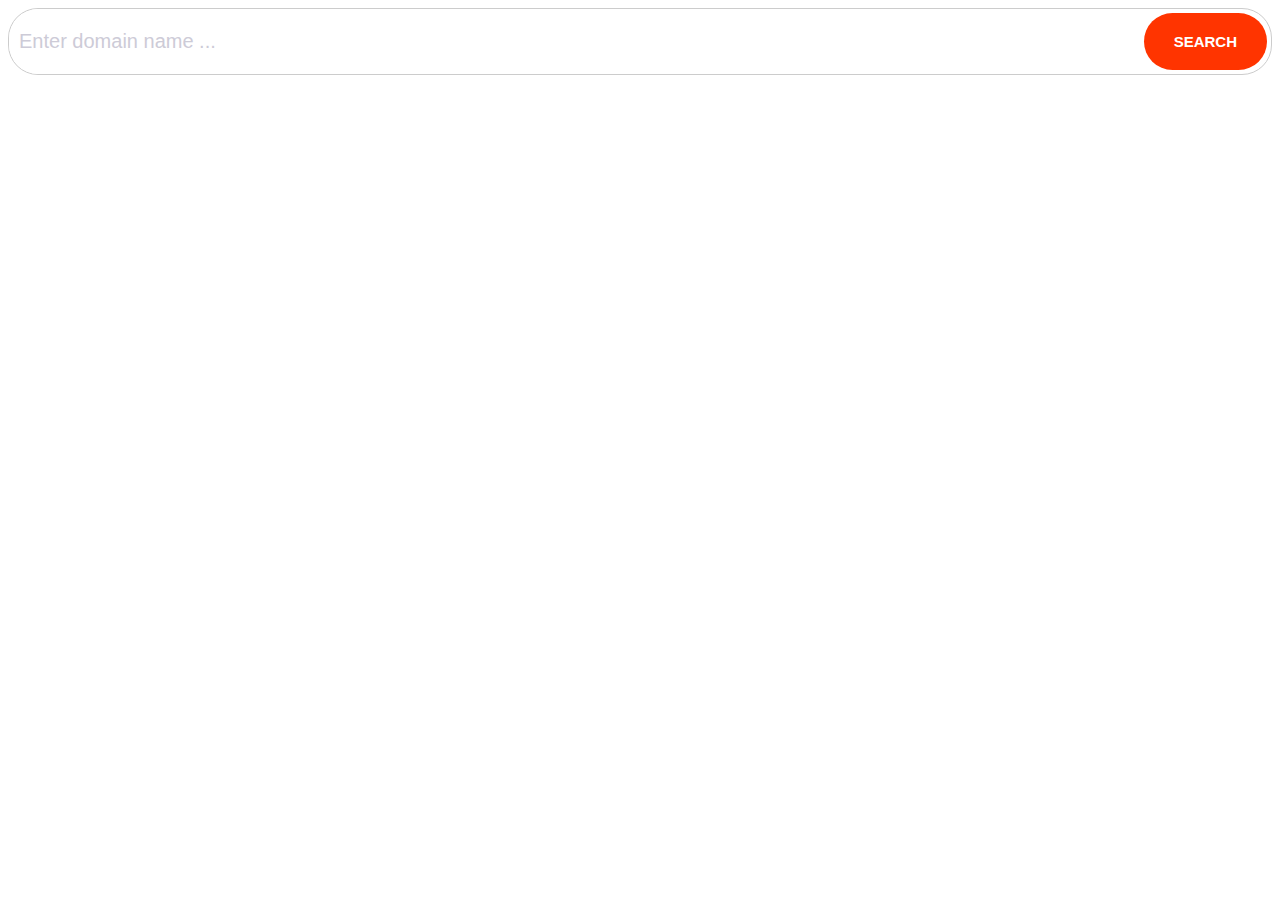
==== index.html @ b12a3ebf "Input Group Implemented" ====
<!DOCTYPE html>
<html lang="en">
  <head>
    <meta charset="UTF-8" />
    <meta http-equiv="X-UA-Compatible" content="IE=edge" />
    <meta name="viewport" content="width=device-width, initial-scale=1.0" />
    <link rel="preconnect" href="https://fonts.googleapis.com" />
    <link rel="preconnect" href="https://fonts.gstatic.com" crossorigin />
    <link
      href="https://fonts.googleapis.com/css2?family=Inter:wght@400;600;700&display=swap"
      rel="stylesheet"
    />
    <link rel="stylesheet" href="css/style.css" />
    <title>Hostify - Go online just for $9</title>
  </head>
  <body>  

    <div class="input-group">
    <input type="text" class="input" placeholder="Enter domain name ...">
    <button class="btn btn--accent">Search</button>
  </div>
 
  </body>
</html>
---- css/style.css ----
/* Color Pallete */

:root{
     --color-primary:#2584ff;
     --color-secondary:#00d9ff;
     --color-accent:#ff3400;
     --color-headings: #1b0760;
     --color-body:#918ca4;
     --color-border:#ccc;
     --border-radius:30px;
}

*,
*::after,
*::before{
    box-sizing: border-box;
}

/* Typography */

html{
    /* 62.5% of 16 px is 10 px */
    font-size: 62.5%;
}

body{
    font-family: Inter, Arial, Helvetica, sans-serif;
    color:var(--color-body);
}

h1,h2,h3{
    color:var(--color-headings);
}

h1{
    font-size: 7rem;
}

h2{
    font-size: 4rem;
}

h3{
    font-size: 3rem;
}

p{
    margin-top: 0;
}

@media screen and (min-width:1024px){
    body{
        font-size: 1.8rem;
    }
    h1{
        font-size: 8rem;
    }
    h2{
        font-size: 4rem;
    }
    h3{
        font-size: 2.4rem;
    }
}

/* Links */
a{
    text-decoration: none;
}
.link-arrow{
    color:var(--color-accent);
    text-transform: uppercase;
    font-size: 2rem;
    font-weight: bold;
}

.link-arrow::after{
    content: '-->';
    margin-left: 5px;
}

.link-arrow:hover::after{
    margin-left: 10px;
    transition: margin 0.20s;
}

@media screen and (min-width:1024px) {
    
    .link-arrow{
        font-size:1.5rem;
    }
}

/* Badges */

.badge{
    border-radius: 2rem;
    padding: 0.5rem 2rem;
    font-weight: 600;
    white-space: nowrap;
    font-size: 2rem;
}

.badge--primary{
    background: var(--color-primary);
    color:#fff;
}

.badge--secondary{
    background: var(--color-secondary);
    color:#fff;

}

.badge-small{
    font-size: 1.5rem;
}

@media screen and (min-width:1024px) {

    .badge{
        font-size: 1.5rem;
    }

    .badge-small{
        font-size: 1rem;
    }
    
}

/* Lists  */

.list{
    list-style: none;
    padding-left: 0;
    color:var(--color-headings);

}

.list--inline .list__item{
    display: inline-block;
    margin-right: 2rem;
}

.list--tick{
    list-style-image: url(../images/tick.svg);
    padding-left: 3rem;
}

.list--tick .list__item{
    padding-left: 0.5rem;
    margin-bottom: 1rem;
}

@media screen and (min-width: 1024 px) {

    .list--tick .list__item{
        padding-left: 0;
    }
    
}

/* Icons  */

.icon{
    width: 40px;
    height: 40px;
}

.icon--primary{
    fill:var(--color-primary);
}

.icon-container{

    background: #f3f9fa;
    width: 64px;
    height: 64px;
    border-radius: 100%;
    display: inline-flex;
    justify-content: center;
    align-items: center;

}

/* Buttons  */

.btn{
    border-radius: 40px;
    border: 0;
    font-size: 1.8rem;
    font-weight: 600;
    margin: 1rem 0;
    padding: 2rem 3rem;
    text-align: center;
    text-transform: uppercase;
    white-space: nowrap;
}

.btn--primary{
    background: var(--color-primary);
    color: #fff;
}

.btn--primary:hover{
    background: #3a8ffd;
}

.btn--secondary{
    background: var(--color-secondary);
    color: #fff;
}

.btn--secondary:hover{
    background: #05cdf0;
}

.btn--accent{
    background: var(--color-accent);
    color: #fff;
}

.btn--accent:hover{
    background: #ec3000;
}

.btn--outline{
    color: var(--color-headings);
    background: #fff;
    border: 2px solid var(--color-headings);
}

.btn--outline:hover{
    background:var(--color-headings);
    color:#fff;
}

.btn--block{
    width: 100%;
    display: inline-block;
}

@media screen and (min-width:1024px) {

    .btn{
        font-size: 1.5rem;
    }
    
}

/* Inputs  */

.input{

    padding: 1.5rem 3.5rem;
    border: 1px solid var(--color-border);
    border-radius: var(--border-radius);
    outline: 0;
    color:var(--color-headings);
    font-size: 2rem;
}

::placeholder{
    color:#cdcbd7;
}

.input-group{
    border: 1px solid var(--color-border);
    border-radius: var(--border-radius);
    display: flex;
}

.input-group .input{
    border:0;
    flex-grow: 1;
    padding: 1.5rem 1rem;

}

.input-group .btn{
    margin: 4px;
}
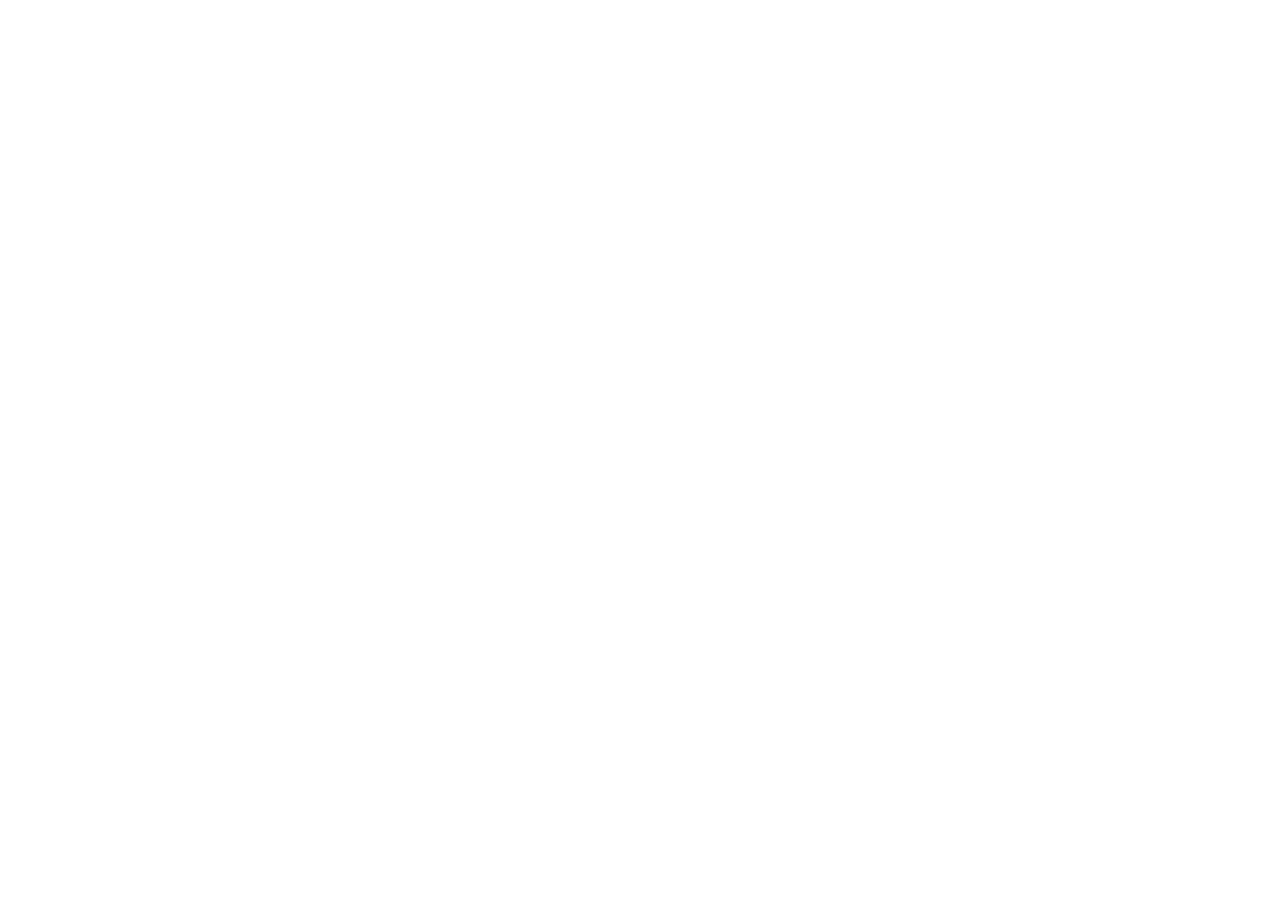
==== commit 84b30ea4: "Input Media Query Updated" ====
--- a/index.html
+++ b/index.html
@@ -15,10 +15,7 @@
   </head>
   <body>  
 
-    <div class="input-group">
-    <input type="text" class="input" placeholder="Enter domain name ...">
-    <button class="btn btn--accent">Search</button>
-  </div>
+   
  
   </body>
 </html>
--- a/css/style.css
+++ b/css/style.css
@@ -279,4 +279,11 @@
 
 .input-group .btn{
     margin: 4px;
+}
+
+@media screen and (min-width:1024px) {
+    
+    .input{
+        font-size: 1.5rem;
+    }
 }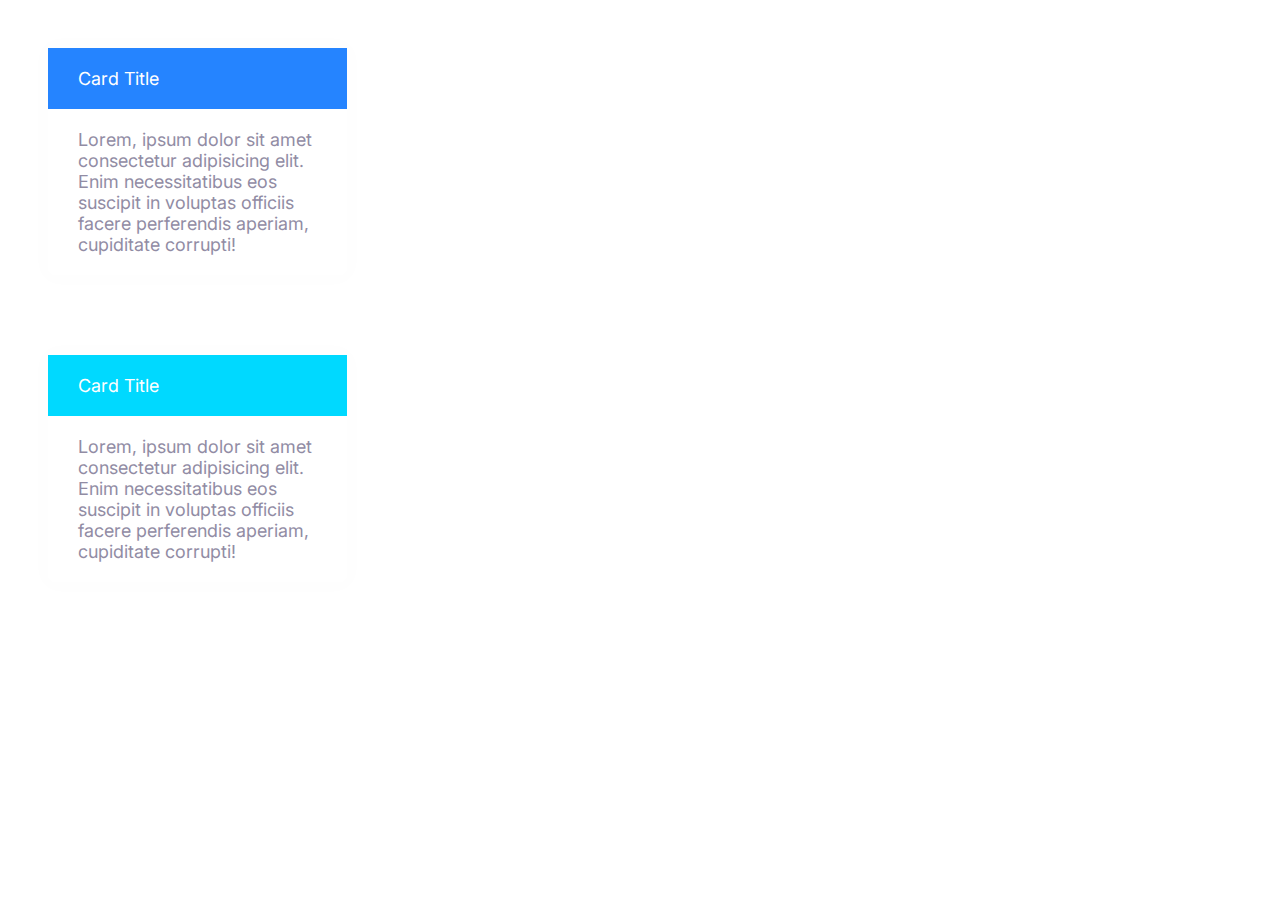
==== commit ab642d36: "Card Implemented" ====
--- a/index.html
+++ b/index.html
@@ -14,8 +14,26 @@
     <title>Hostify - Go online just for $9</title>
   </head>
   <body>  
-
-   
+<div style="width:30%;padding:4rem">
+   <div class="card card--primary">
+     <header class="card__header">
+       Card Title
+     </header>
+     <div class="card__body">
+       Lorem, ipsum dolor sit amet consectetur adipisicing elit. Enim necessitatibus eos suscipit in voluptas officiis facere perferendis aperiam, cupiditate corrupti!
+     </div>
+   </div>
+</div>
+<div style="width:30%;padding:4rem">
+   <div class="card card--secondary">
+     <header class="card__header">
+       Card Title
+     </header>
+     <div class="card__body">
+       Lorem, ipsum dolor sit amet consectetur adipisicing elit. Enim necessitatibus eos suscipit in voluptas officiis facere perferendis aperiam, cupiditate corrupti!
+     </div>
+   </div>
+</div>
  
   </body>
 </html>
--- a/css/style.css
+++ b/css/style.css
@@ -286,4 +286,28 @@
     .input{
         font-size: 1.5rem;
     }
-}+}
+
+/* Cards */
+
+.card {
+    border-radius: 7px;
+    box-shadow: 0 0 20px 10px #fefefe;
+    
+}
+
+.card__header,
+.card__body{
+    padding: 2rem 3rem;
+}
+
+.card--primary .card__header{
+    background: var(--color-primary);
+    color: #fff;
+}
+
+.card--secondary .card__header{
+    background: var(--color-secondary);
+    color:#fff;
+} 
+
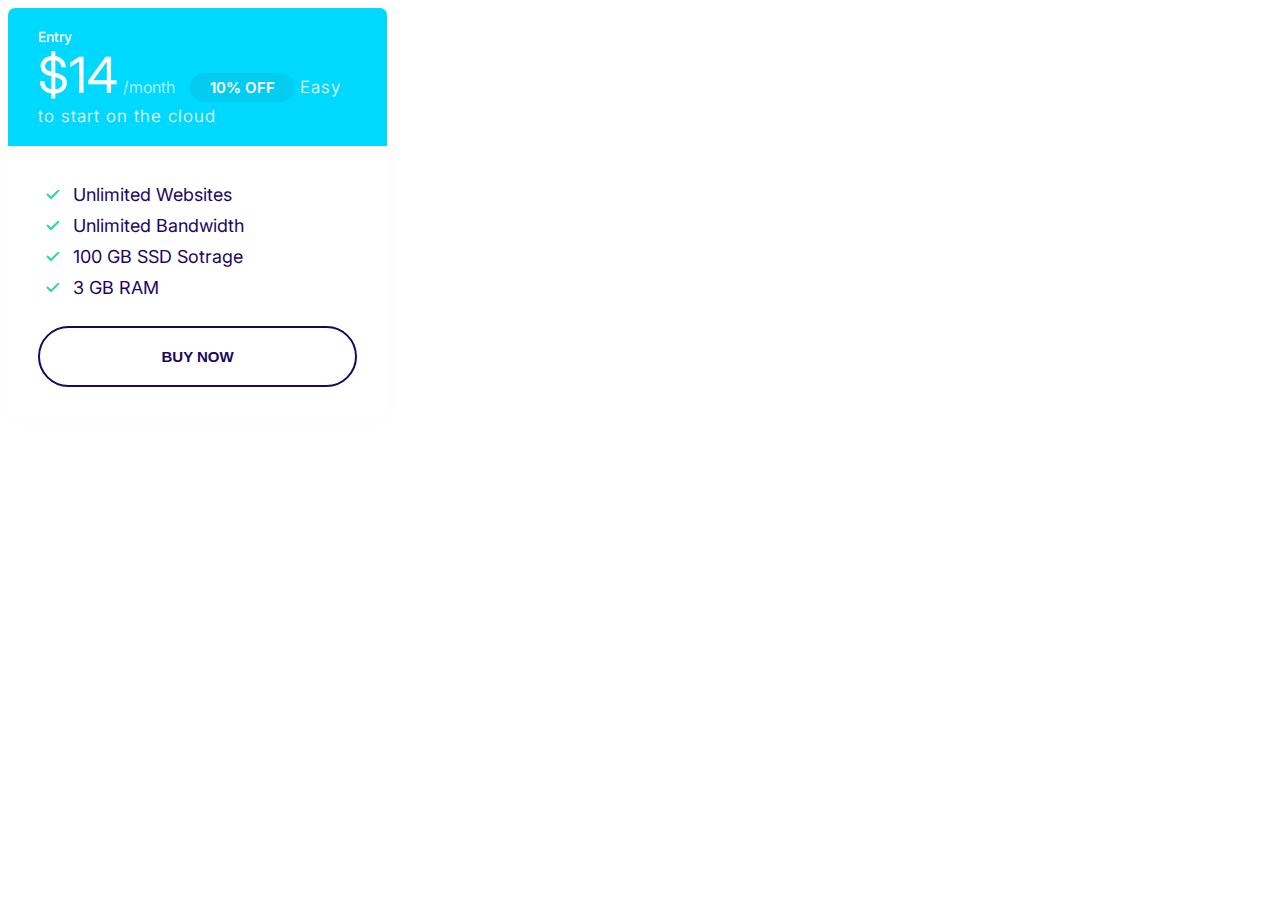
==== commit 086c03d7: "Plan Component Implemented" ====
--- a/index.html
+++ b/index.html
@@ -14,26 +14,29 @@
     <title>Hostify - Go online just for $9</title>
   </head>
   <body>  
-<div style="width:30%;padding:4rem">
-   <div class="card card--primary">
-     <header class="card__header">
-       Card Title
-     </header>
-     <div class="card__body">
-       Lorem, ipsum dolor sit amet consectetur adipisicing elit. Enim necessitatibus eos suscipit in voluptas officiis facere perferendis aperiam, cupiditate corrupti!
-     </div>
-   </div>
+    <div style="width:30%;">
+    <div class="plan">
+    <div class="card card--secondary">
+      <header class="card__header">
+        <h3 class="plan__name">Entry</h3>
+        <span class="plan__price">$14</span>
+        <span class="plan__billing-cycle">/month</span>
+        <span class="badge badge--secondary badge--small">10% OFF</span>
+        <span class="plan__description">Easy to start on the cloud</span>
+      </header>
+      <div class="card__body">
+        <ul class="list list--tick">
+          <li class="list__item">Unlimited Websites</li>
+          <li class="list__item">Unlimited Bandwidth</li>
+          <li class="list__item">100 GB SSD Sotrage</li>
+          <li class="list__item">3 GB RAM</li>
+        </ul>
+        <button class="btn btn--outline btn--block">Buy Now</button>
+      </div>
+    </div>
+  </div>
 </div>
-<div style="width:30%;padding:4rem">
-   <div class="card card--secondary">
-     <header class="card__header">
-       Card Title
-     </header>
-     <div class="card__body">
-       Lorem, ipsum dolor sit amet consectetur adipisicing elit. Enim necessitatibus eos suscipit in voluptas officiis facere perferendis aperiam, cupiditate corrupti!
-     </div>
-   </div>
-</div>
+
  
   </body>
 </html>
--- a/css/style.css
+++ b/css/style.css
@@ -293,6 +293,7 @@
 .card {
     border-radius: 7px;
     box-shadow: 0 0 20px 10px #fefefe;
+    overflow: hidden;
     
 }
 
@@ -311,3 +312,55 @@
     color:#fff;
 } 
 
+.card--secondary .badge--secondary{
+    background-color: #02cdf1;
+}
+
+/* Plans */
+
+.plan__name{
+    color: #fff;
+    margin: 0;
+    font-weight: 500;
+    font-size: 2.4rem;
+}
+
+.plan__price{
+    font-size:6rem;
+}
+
+.plan__billing-cycle{
+    font-size: 2.4rem;
+    font-weight: 300;
+    margin-right: 1rem;
+    opacity: 0.8;
+}
+
+.plan__description{
+    font-size: 2rem;
+    font-weight: 300;
+    letter-spacing: 1px;
+}
+
+@media screen and (min-width: 1024px) {
+    .plan__name {
+      font-size: 1.4rem;
+    }
+  
+    .plan__price {
+      font-size: 5rem;
+    }
+  
+    .plan__billing-cycle {
+      font-size: 1.6rem;
+    }
+  
+    .plan__description {
+      font-size: 1.7rem;
+    }
+  }
+
+
+
+
+
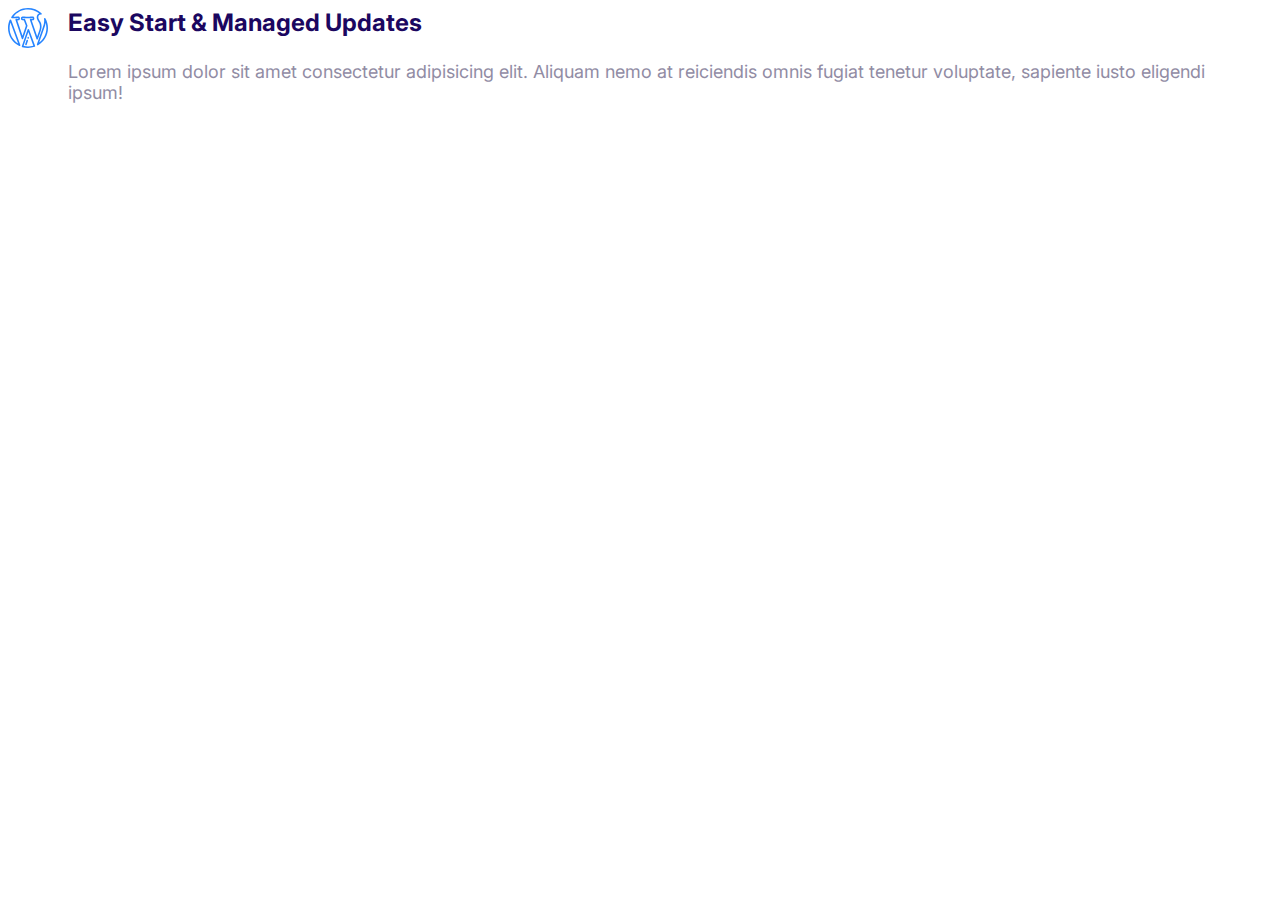
==== commit 827cb9ec: "Media Objects" ====
--- a/index.html
+++ b/index.html
@@ -13,30 +13,21 @@
     <link rel="stylesheet" href="css/style.css" />
     <title>Hostify - Go online just for $9</title>
   </head>
-  <body>  
-    <div style="width:30%;">
-    <div class="plan">
-    <div class="card card--secondary">
-      <header class="card__header">
-        <h3 class="plan__name">Entry</h3>
-        <span class="plan__price">$14</span>
-        <span class="plan__billing-cycle">/month</span>
-        <span class="badge badge--secondary badge--small">10% OFF</span>
-        <span class="plan__description">Easy to start on the cloud</span>
-      </header>
-      <div class="card__body">
-        <ul class="list list--tick">
-          <li class="list__item">Unlimited Websites</li>
-          <li class="list__item">Unlimited Bandwidth</li>
-          <li class="list__item">100 GB SSD Sotrage</li>
-          <li class="list__item">3 GB RAM</li>
-        </ul>
-        <button class="btn btn--outline btn--block">Buy Now</button>
+  <body>
+    <div class="media">
+      <div class="media__image">
+        <svg class="icon icon--primary">
+          <use xlink:href="images/sprite.svg#wordpress"></use>
+        </svg>
+      </div>
+      <div class="media__body">
+        <h3 class="media__title">Easy Start & Managed Updates</h3>
+        <p>
+          Lorem ipsum dolor sit amet consectetur adipisicing elit. Aliquam nemo
+          at reiciendis omnis fugiat tenetur voluptate, sapiente iusto eligendi
+          ipsum!
+        </p>
       </div>
     </div>
-  </div>
-</div>
-
- 
   </body>
 </html>
--- a/css/style.css
+++ b/css/style.css
@@ -342,6 +342,20 @@
     letter-spacing: 1px;
 }
 
+.plan--popular .card__header{
+    position: relative;
+}
+
+.plan--popular .card__header::before{
+    content: url(../images/popular.svg);
+    width: 40px;
+    display: inline-block;
+    position:absolute;
+    top: -6px;
+    right: 5%;
+
+}
+
 @media screen and (min-width: 1024px) {
     .plan__name {
       font-size: 1.4rem;
@@ -361,6 +375,18 @@
   }
 
 
-
-
-
+/* Media  */
+
+.media{
+    display: flex;
+}
+
+.media__title{
+    margin-top: 0;
+}
+
+.media__body{
+    margin: 0 2rem;
+}
+
+
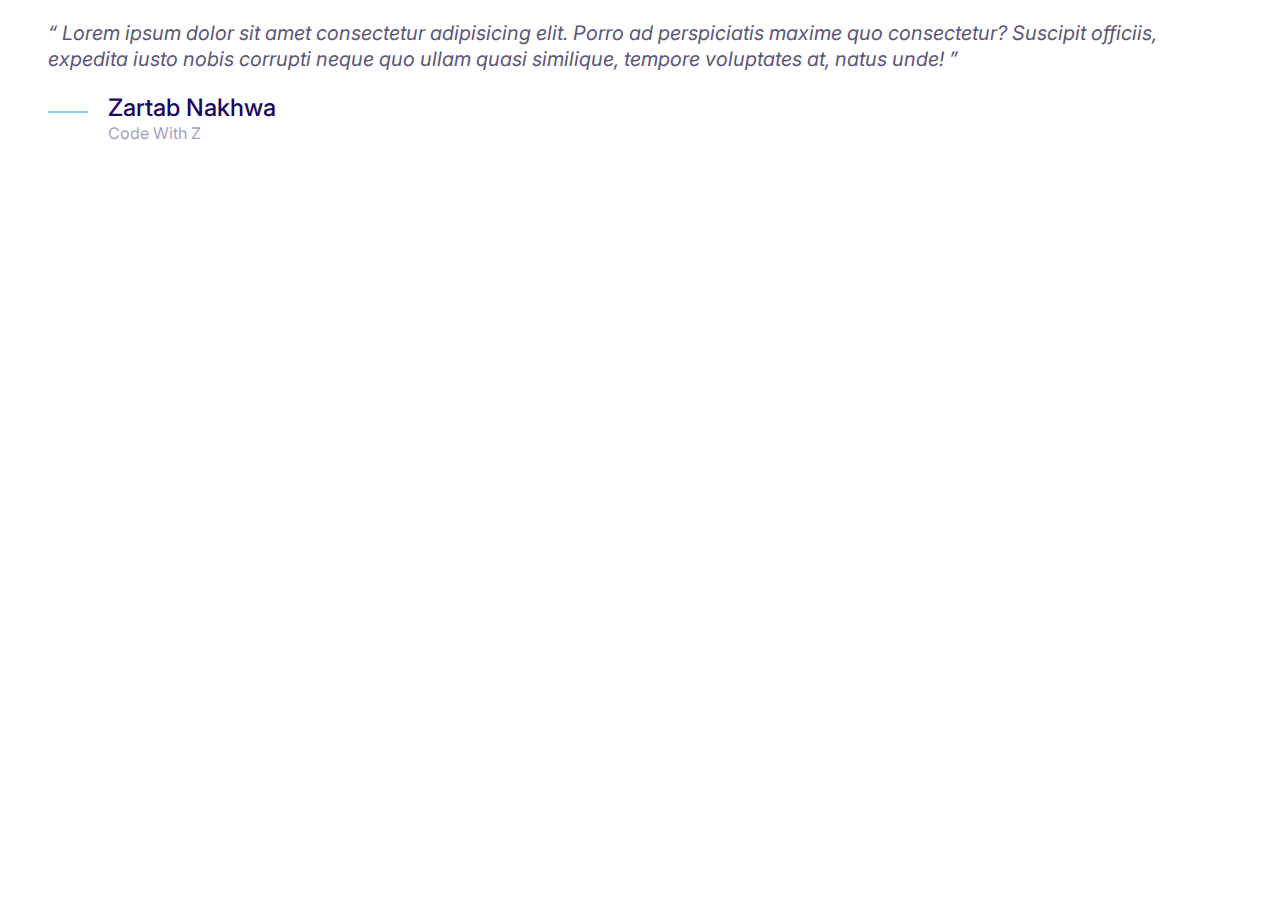
==== commit d476007b: "Quotes Implemnted" ====
--- a/index.html
+++ b/index.html
@@ -14,20 +14,30 @@
     <title>Hostify - Go online just for $9</title>
   </head>
   <body>
-    <div class="media">
-      <div class="media__image">
-        <svg class="icon icon--primary">
-          <use xlink:href="images/sprite.svg#wordpress"></use>
-        </svg>
-      </div>
-      <div class="media__body">
-        <h3 class="media__title">Easy Start & Managed Updates</h3>
-        <p>
-          Lorem ipsum dolor sit amet consectetur adipisicing elit. Aliquam nemo
-          at reiciendis omnis fugiat tenetur voluptate, sapiente iusto eligendi
-          ipsum!
-        </p>
-      </div>
-    </div>
+    <blockquote class="quote">
+      <p class="quote__text">
+        Lorem ipsum dolor sit amet consectetur adipisicing elit. Porro ad
+        perspiciatis maxime quo consectetur? Suscipit officiis, expedita iusto
+        nobis corrupti neque quo ullam quasi similique, tempore voluptates at,
+        natus unde!
+      </p>
+
+      <footer>
+        <div class="media">
+          <div class="media__image">
+            <svg class="icon icon--primary">
+              <use xlink:href="images/sprite.svg#line"></use>
+            </svg>
+          </div>
+          <div class="media__body">
+            <h3 class="media__title quote__author">Zartab Nakhwa</h3>
+            <p class="quote__organization">
+             Code With Z
+            </p>
+          </div>
+        </div>
+        
+      </footer>
+    </blockquote>
   </body>
 </html>
--- a/css/style.css
+++ b/css/style.css
@@ -6,6 +6,7 @@
      --color-accent:#ff3400;
      --color-headings: #1b0760;
      --color-body:#918ca4;
+     --color-body-darker: #5c5577;
      --color-border:#ccc;
      --border-radius:30px;
 }
@@ -389,4 +390,49 @@
     margin: 0 2rem;
 }
 
-
+/* Quotes */
+
+.quote{
+    font-size: 3rem;
+    font-style: italic;
+    color: var(--color-body-darker);
+    line-height: 1.3;
+}
+
+.quote__text::before{
+    content: open-quote;
+}
+
+.quote__text::after{
+    content: close-quote;
+}
+
+.quote__author{
+    font-size: 3rem;
+    font-weight: 500;
+    font-style: normal;
+    margin-bottom: 0;
+}
+
+.quote__organization{
+    color: var(--color-headings);
+    opacity: 0.4;
+    font-size: 2rem;
+    font-style: normal;
+}
+
+@media screen and (min-width: 1024px) {
+    .quote {
+      font-size: 2rem;
+    }
+  
+    .quote__author {
+      font-size: 2.4rem;
+    }
+  
+    .quote__organization {
+      font-size: 1.6rem;
+    }
+  }
+
+
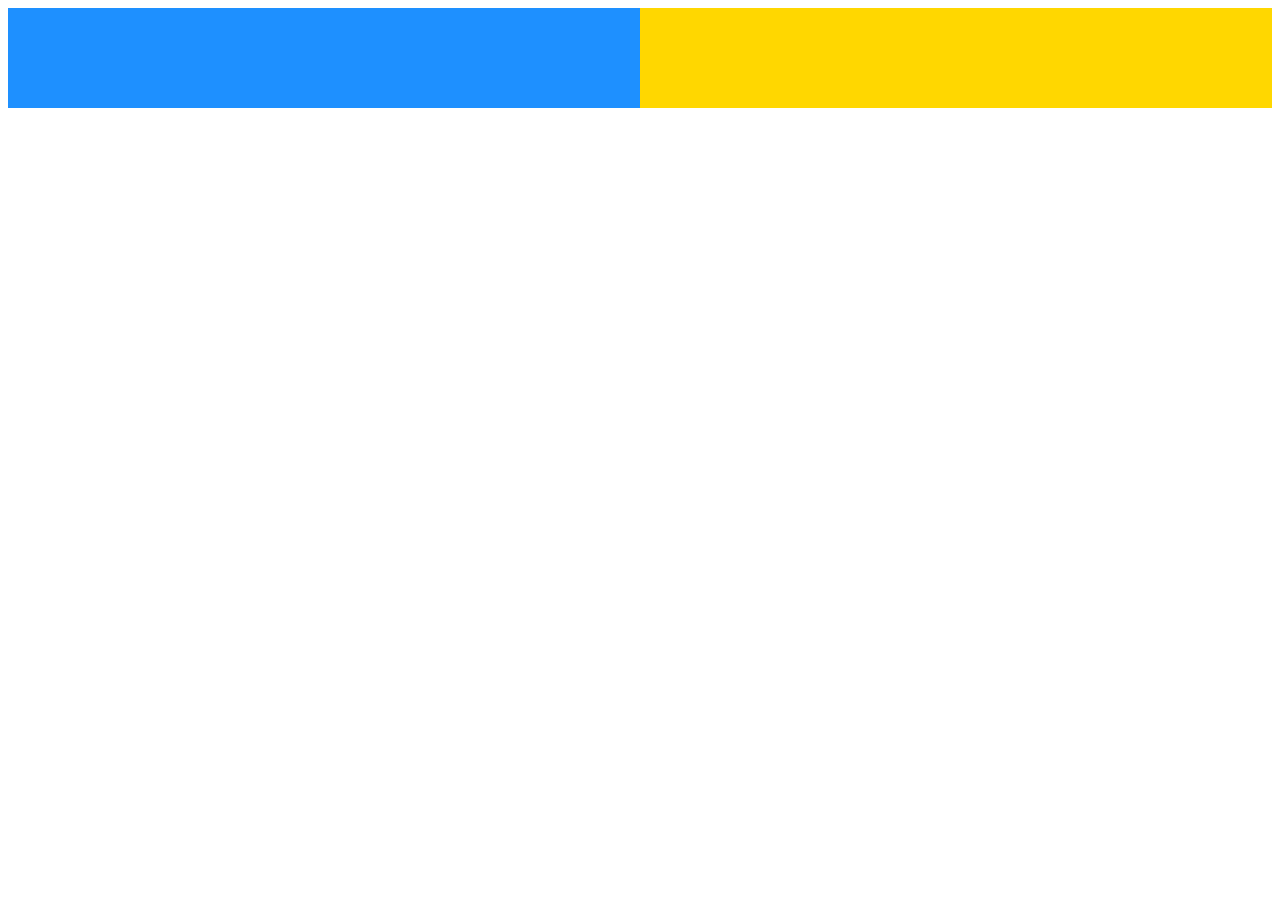
==== commit a68861a0: "Grids Implemented" ====
--- a/index.html
+++ b/index.html
@@ -14,30 +14,9 @@
     <title>Hostify - Go online just for $9</title>
   </head>
   <body>
-    <blockquote class="quote">
-      <p class="quote__text">
-        Lorem ipsum dolor sit amet consectetur adipisicing elit. Porro ad
-        perspiciatis maxime quo consectetur? Suscipit officiis, expedita iusto
-        nobis corrupti neque quo ullam quasi similique, tempore voluptates at,
-        natus unde!
-      </p>
-
-      <footer>
-        <div class="media">
-          <div class="media__image">
-            <svg class="icon icon--primary">
-              <use xlink:href="images/sprite.svg#line"></use>
-            </svg>
-          </div>
-          <div class="media__body">
-            <h3 class="media__title quote__author">Zartab Nakhwa</h3>
-            <p class="quote__organization">
-             Code With Z
-            </p>
-          </div>
-        </div>
-        
-      </footer>
-    </blockquote>
+      <div class="grid grid--1x2">
+        <div style="height: 100px; background-color: dodgerblue;"></div>
+        <div style="height: 100px; background-color: gold;"></div>
+      </div>
   </body>
 </html>
--- a/css/style.css
+++ b/css/style.css
@@ -435,4 +435,15 @@
     }
   }
 
-
+  /* Grids */
+
+  .grid{
+      display: grid;
+  }
+
+  @media screen and (min-width: 768px) {
+    .grid--1x2 {
+      grid-template-columns: repeat(2, 1fr);
+    }
+  }
+
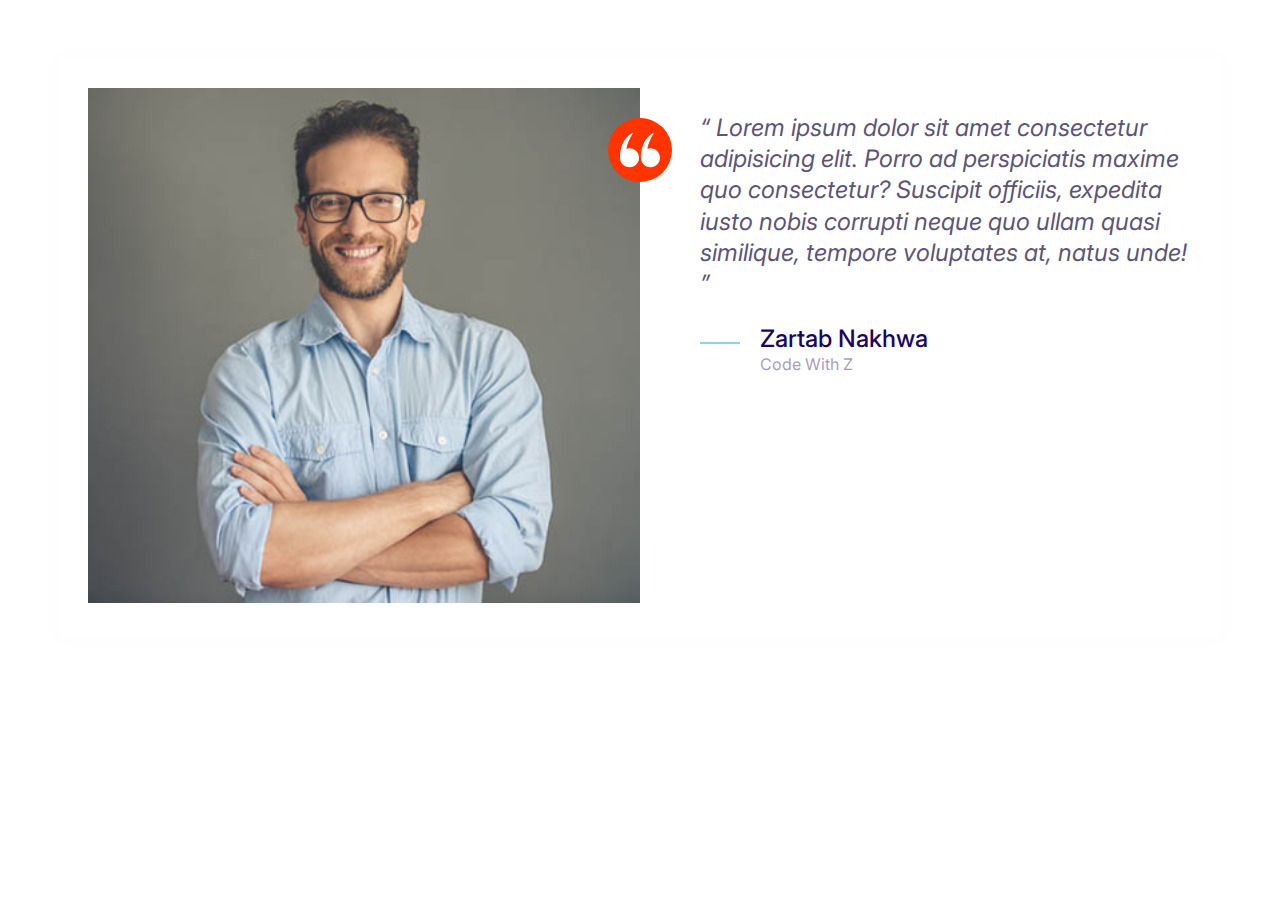
==== commit eb6a9bf9: "Testimonials" ====
--- a/index.html
+++ b/index.html
@@ -13,10 +13,46 @@
     <link rel="stylesheet" href="css/style.css" />
     <title>Hostify - Go online just for $9</title>
   </head>
-  <body>
+  <body style="padding: 5rem;">
+
+    <div class="card testimonial">
       <div class="grid grid--1x2">
-        <div style="height: 100px; background-color: dodgerblue;"></div>
-        <div style="height: 100px; background-color: gold;"></div>
+        <div class="testimonial__image">
+        <img  src="images/testimonial.jpg" alt="A hapy,smiling customer">
+        <span class="icon-container icon-container--accent">
+          <svg class="icon icon--primary icon--white">
+            <use xlink:href="images/sprite.svg#quotes"></use>
+          </svg>
+        </span>
       </div>
+      <blockquote class="quote">
+        <p class="quote__text">
+          Lorem ipsum dolor sit amet consectetur adipisicing elit. Porro ad
+          perspiciatis maxime quo consectetur? Suscipit officiis, expedita iusto
+          nobis corrupti neque quo ullam quasi similique, tempore voluptates at,
+          natus unde!
+        </p>
+    
+        <footer>
+          <div class="media">
+            <div class="media__image">
+              <svg class="icon icon--primary">
+                <use xlink:href="images/sprite.svg#line"></use>
+              </svg>
+            </div>
+            <div class="media__body">
+              <h3 class="media__title quote__author">Zartab Nakhwa</h3>
+              <p class="quote__organization">
+               Code With Z
+              </p>
+            </div>
+          </div>
+          
+        </footer>
+      </blockquote>
+      </div>
+
+
+    </div>
   </body>
 </html>
--- a/css/style.css
+++ b/css/style.css
@@ -171,6 +171,9 @@
 .icon--primary{
     fill:var(--color-primary);
 }
+.icon--white{
+    fill:#fff;
+}
 
 .icon-container{
 
@@ -182,6 +185,10 @@
     justify-content: center;
     align-items: center;
 
+}
+
+.icon-container--accent{
+    background: var(--color-accent);
 }
 
 /* Buttons  */
@@ -447,3 +454,42 @@
     }
   }
 
+  /* Testimonial */
+
+
+  .testimonial{
+      padding: 3rem;
+  }
+
+  .testimonial__image{
+      position: relative;
+      margin: 0 3rem;
+  }
+
+  .testimonial__image > img{
+      width: 100%;
+  }
+
+  .testimonial__image >.icon-container{
+      position: absolute;
+      top:3rem;
+      right: -32px;
+
+  }
+
+
+@media screen and (min-width: 768px) {
+    .testimonial__image {
+      margin: 0;
+    }
+  
+    .testimonial .quote,
+    .testimonial .quote__author {
+      font-size: 2.4rem;
+    }
+  
+    .testimonial .quote {
+      margin-left: 6rem;
+      margin-right: 0;
+    }
+  }